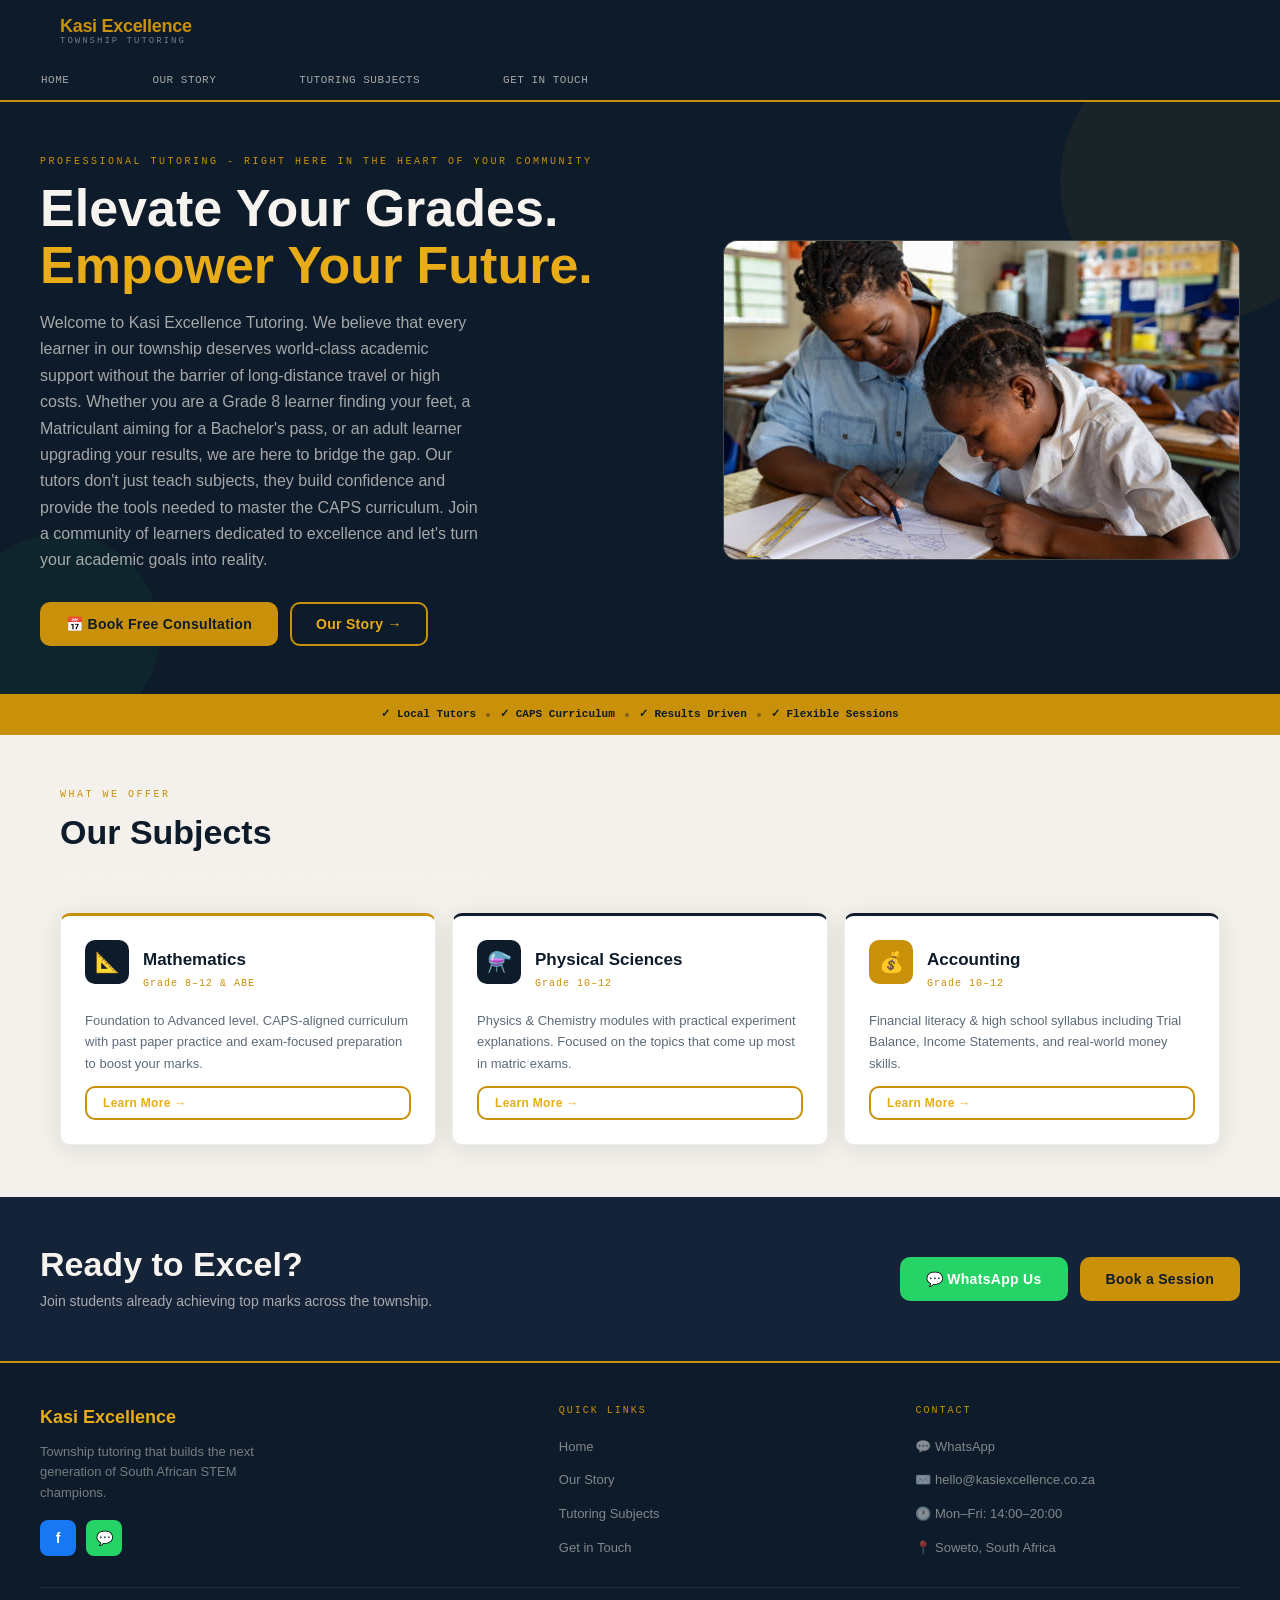
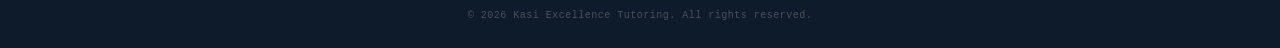
==== index.html @ 59af4055 "adding images" ====
<!DOCTYPE html>
<html lang="en">

<head>
    <meta charset="UTF-8">
    <meta name="viewport" content="width=device-width, initial-scale=1.0">
    <title>Kasi Excellence Tutoring</title>
    <!-- external styling link -->
    <link rel="stylesheet" href="css/styles.css">
    <!-- icons URL -->
    <link href="https://unpkg.com/boxicons@2.1.4/css/boxicons.min.css" rel="stylesheet">
    <!-- google fonts URL -->
    <link rel="preconnect" href="https://fonts.googleapis.com">
    <link rel="preconnect" href="https://fonts.gstatic.com" crossorigin>
    <link href="https://fonts.googleapis.com/css2?family=Roboto:wght@400;700&display=swap" rel="stylesheet">
</head>

<body>
    <header>
        <!-- navigation-->
        <input type="checkbox" id="menu-toggle">
        <nav class="site-nav">
            <div class="nav-inner">
                <div class="nav-logo">
                    <a href="/index.html">Kasi Excellence
                    </a>
                    <span>Township Tutoring</span>

                </div>
                <label class="hamburger" for="menu-toggle" aria-label="Toggle menu">
                    <span></span><span></span><span></span>
                </label>
            </div>
            <ul class="nav-links">
                <li class="nav-link"><a href="/index.html">Home</a></li>
                <li class="nav-link"><a href="/about.html">Our Story</a></li>
                <li class="nav-link"><a href="/services.html">Tutoring Subjects</a></li>
                <li class="nav-link"><a href="/contact.html">Get in Touch</a></li>
            </ul>
        </nav>
    </header>

    <main>
        <section id="page-home" class="page active">

            <!-- Hero -->
            <div class="hero">
                <div class="hero-inner">
                    <div>
                        <span class="eyebrow">Professional Tutoring - right here in the heart of your community</span>
                        <h1 class="hero-h1">Elevate Your Grades. <br> <em>Empower Your Future.</em></h1>
                        <p class="hero-sub">Welcome to Kasi Excellence Tutoring. We believe that every learner
                            in our township deserves world-class academic support without
                            the barrier of long-distance travel or high costs. Whether you are
                            a Grade 8 learner finding your feet, a Matriculant aiming for a Bachelor's
                            pass, or an adult learner upgrading your results, we are here to bridge the gap.
                            Our tutors don't just teach subjects, they build confidence and provide the tools
                            needed to master the CAPS curriculum. Join a community of learners dedicated to excellence
                            and let's turn your academic goals into reality.</p>
                        <div class="hero-btns">
                            <button class="btn btn-gold"><a href="/contact.html">📅 Book Free Consultation</a></button>
                            <button class="btn btn-outline"><a href="/about.html">Our Story →</a></button>
                        </div>
                    </div>
                    <div class="hero-image">
                        <div class="hero-image-cap"><img src="images/1-1.jpg" alt=""></div>
                    </div>
                </div>
            </div>

            <!-- Trust Bar -->
            <div class="trust-bar">
                <div class="trust-bar-inner">
                    <span>✓ Local Tutors</span>
                    <div class="trust-dot"></div>
                    <span>✓ CAPS Curriculum</span>
                    <div class="trust-dot"></div>
                    <span>✓ Results Driven</span>
                    <div class="trust-dot"></div>
                    <span>✓ Flexible Sessions</span>
                </div>
            </div>

            <!-- Subjects -->
            <div class="home-subjects">
                <div class="section">
                    <span class="eyebrow">What We Offer</span>
                    <h2 class="section-title">Our Subjects</h2>
                    <p class="section-sub">Tap any subject to learn more about our curriculum-aligned approach.</p>

                    <div class="grid-3">
                        <!-- Maths -->
                        <div class="subject-card featured">
                            <div class="subject-card-top">
                                <div class="card-icon">📐</div>
                                <div>
                                    <div class="subject-card-title">Mathematics</div>
                                    <div class="subject-card-grade">Grade 8–12 &amp; ABE</div>
                                </div>
                            </div>
                            <p class="subject-card-body">Foundation to Advanced level. CAPS-aligned curriculum with past
                                paper practice and exam-focused preparation to boost your marks.</p>
                            <button class="btn btn-outline btn-sm"><a href="/services.html#svc-maths">Learn More
                                    →</a></button>
                        </div>

                        <!-- Sciences -->
                        <div class="subject-card">
                            <div class="subject-card-top">
                                <div class="card-icon">⚗️</div>
                                <div>
                                    <div class="subject-card-title">Physical Sciences</div>
                                    <div class="subject-card-grade">Grade 10–12</div>
                                </div>
                            </div>
                            <p class="subject-card-body">Physics &amp; Chemistry modules with practical experiment
                                explanations. Focused on the topics that come up most in matric exams.</p>
                            <button class="btn btn-outline btn-sm"><a href="/services.html#svc-sciences">Learn More
                                    →</a></button>
                        </div>

                        <!-- Accounting -->
                        <div class="subject-card">
                            <div class="subject-card-top">
                                <div class="card-icon gold">💰</div>
                                <div>
                                    <div class="subject-card-title">Accounting</div>
                                    <div class="subject-card-grade">Grade 10–12</div>
                                </div>
                            </div>
                            <p class="subject-card-body">Financial literacy &amp; high school syllabus including Trial
                                Balance, Income Statements, and real-world money skills.</p>
                            <button class="btn btn-outline btn-sm"><a href="/services.html#svc-accounting">Learn More
                                    →</a></button>
                        </div>
                    </div>
                </div>
            </div>

            <!-- CTA Banner -->
            <div class="cta-banner">
                <div class="cta-banner-inner">
                    <div class="cta-banner-text">
                        <h2 class="section-title">Ready to Excel?</h2>
                        <p>Join students already achieving top marks across the township.</p>
                    </div>
                    <div class="cta-banner-btns">
                        <a class="btn btn-wa" href="https://wa.me/27000000000" target="_blank">💬 WhatsApp Us</a>
                        <button class="btn btn-gold"><a href="/contact.html">Book a Session</a></button>
                    </div>
                </div>
            </div>
        </section>
    </main>


    <!-- Footer -->
    <footer>
        <div class="footer-inner">
            <div class="footer-grid">
                <div>
                    <div class="footer-brand">Kasi Excellence</div>
                    <p class="footer-tagline">Township tutoring that builds the next generation of South African
                        STEM champions.</p>
                    <div class="footer-socials" style="margin-top:16px;">
                        <div class="social-icon social-fb">f</div>
                        <div class="social-icon social-wa">💬</div>
                    </div>
                </div>
                <div>
                    <div class="footer-heading">Quick Links</div>
                    <ul class="footer-links-list">
                        <li><a href="/index.html">Home</a></li>
                        <li><a href="/about.html">Our Story</a></li>
                        <li><a href="/services.html">Tutoring Subjects</a></li>
                        <li><a href="/contact.html">Get in Touch</a></li>
                    </ul>
                </div>
                <div>
                    <div class="footer-heading">Contact</div>
                    <ul class="footer-links-list">
                        <li><a href="https://wa.me/27000000000">💬 WhatsApp</a></li>
                        <li><a href="mailto:hello@kasiexcellence.co.za">✉️ hello@kasiexcellence.co.za</a></li>
                        <li><span>🕐 Mon–Fri: 14:00–20:00</span></li>
                        <li><span>📍 Soweto, South Africa</span></li>
                    </ul>
                </div>
            </div>
            <div class="footer-copy">© 2026 Kasi Excellence Tutoring. All rights reserved.</div>
        </div>
    </footer>
</body>

</html>
---- css/styles.css ----
/* ══════════════════════════════════════
   RESET & CSS VARIABLES
══════════════════════════════════════ */
*,
*::before,
*::after {
    box-sizing: border-box;
    margin: 0;
    padding: 0;
    text-decoration: none;
}

:root {
    --navy: #0D1B2A;
    --navy-mid: #152338;
    --navy-soft: #1E3352;
    --gold: #C9900A;
    --gold-lt: #E8AC18;
    --gold-pale: #F5D878;
    --cream: #F7F3EE;
    --cream-dim: rgba(247, 243, 238, 0.65);
    --green: #1B7A4A;
    --green-wa: #25D366;
    --ink: #0D1B2A;
    --muted: #5C6B7A;
    --border: rgba(201, 144, 10, 0.2);
    --card-bg: #ffffff;
    --page-bg: #F4F1EC;
    --radius: 10px;
    --shadow: 0 4px 24px rgba(13, 27, 42, 0.10);
    --shadow-lg: 0 12px 48px rgba(13, 27, 42, 0.18);
    --font-head: 'Syne', sans-serif;
    --font-body: 'Plus Jakarta Sans', sans-serif;
    --font-mono: 'Space Mono', monospace;
}

html {
    scroll-behavior: smooth;
}

body {
    font-family: var(--font-body);
    background: var(--page-bg);
    color: var(--ink);
    line-height: 1.6;
    overflow-x: hidden;
}

/* ══════════════════════════════════════
   PAGE ROUTING
══════════════════════════════════════ */
.page {
    display: none;
}

.page.active {
    display: block;
}

/* ══════════════════════════════════════
   NAVIGATION
══════════════════════════════════════ */
.site-nav {
    position: sticky;
    top: 0;
    z-index: 999;
    background: var(--navy);
    border-bottom: 2px solid var(--gold);
}

.nav-inner {
    max-width: 1200px;
    margin: 0 auto;
    padding: 0 20px;
    display: flex;
    align-items: center;
    justify-content: space-between;
    height: 64px;
}

.nav-logo {
    font-family: var(--font-head);
    font-weight: 800;
    font-size: 18px;
    color: var(--gold-lt);
    cursor: pointer;
    letter-spacing: -0.3px;
    line-height: 1.1;
    flex-shrink: 0;
}

.nav-logo img {
    object-fit: cover;
    width: 10%;
    height: auto;
}

.nav-logo a {
    color: var(--gold);
    cursor: pointer;
}

.nav-logo span {
    display: block;
    font-family: var(--font-mono);
    font-size: 9px;
    color: rgba(247, 243, 238, 0.45);
    letter-spacing: 2px;
    text-transform: uppercase;
    font-weight: 400;
}

/* CSS-only hamburger */
#menu-toggle {
    display: none;
}

.hamburger {
    display: flex;
    flex-direction: column;
    justify-content: space-between;
    width: 28px;
    height: 20px;
    cursor: pointer;
    padding: 2px 0;
    gap: 5px;
}

.hamburger span {
    display: block;
    height: 2px;
    background: var(--cream);
    border-radius: 2px;
    transition: all 0.3s ease;
    transform-origin: center;
}

#menu-toggle:checked~.nav-inner .hamburger span:nth-child(1) {
    transform: translateY(7px) rotate(45deg);
}

#menu-toggle:checked~.nav-inner .hamburger span:nth-child(2) {
    opacity: 0;
    transform: scaleX(0);
}

#menu-toggle:checked~.nav-inner .hamburger span:nth-child(3) {
    transform: translateY(-7px) rotate(-45deg);
}

.nav-links {
    display: none;
    flex-direction: column;
    background: var(--navy-mid);
    border-top: 1px solid rgba(255, 255, 255, 0.06);
    padding: 12px 0;
}

#menu-toggle:checked~.nav-links {
    display: flex;
}

.nav-link a {
    font-family: var(--font-mono);
    font-size: 11px;
    letter-spacing: 0.5px;
    color: rgba(247, 243, 238, 0.65);
    padding: 14px 24px;
    cursor: pointer;
    transition: color 0.2s, background 0.2s;
    border-left: 3px solid transparent;
    text-transform: uppercase;
}

.nav-link a:hover {
    color: var(--gold-lt);
    background: rgba(255, 255, 255, 0.03);
}

.nav-link a.active {
    color: var(--gold-lt);
    border-left-color: var(--gold);
}

/* Desktop nav */
@media (min-width: 768px) {
    .hamburger {
        display: none;
    }

    .nav-links {
        display: flex !important;
        flex-direction: row;
        background: transparent;
        border-top: none;
        padding: 0;
        gap: 4px;
    }

    .nav-link {
        border-left: none;
        border-bottom: 2px solid transparent;
        padding: 8px 14px;
        font-size: 10px;
    }

    .nav-link.active {
        border-bottom-color: var(--gold);
        background: transparent;
    }
}

/* ══════════════════════════════════════
   SHARED COMPONENTS
══════════════════════════════════════ */

/* Eyebrow label */
.eyebrow {
    font-family: var(--font-mono);
    font-size: 10px;
    letter-spacing: 2.5px;
    text-transform: uppercase;
    color: var(--gold);
    margin-bottom: 10px;
    display: block;
}

/* Section headings */
.section-title {
    font-family: var(--font-head);
    font-weight: 800;
    font-size: clamp(22px, 5vw, 34px);
    line-height: 1.15;
    color: var(--navy);
    margin-bottom: 10px;
}

.section-title.light {
    color: var(--cream);
}

.section-sub {
    font-size: 14px;
    color: var(--muted);
    margin-bottom: 28px;
    max-width: 540px;
}

/* Section wrapper */
.section {
    padding: 52px 20px;
    max-width: 1200px;
    margin: 0 auto;
}

/* Divider */
.divider {
    height: 1px;
    background: linear-gradient(90deg, transparent, var(--border), transparent);
    margin: 0;
}

/* Buttons */
.btn {
    display: inline-flex;
    align-items: center;
    gap: 8px;
    font-family: var(--font-head);
    font-weight: 700;
    font-size: 14px;
    padding: 13px 24px;
    border-radius: var(--radius);
    cursor: pointer;
    transition: all 0.22s ease;
    text-decoration: none;
    border: 2px solid transparent;
    letter-spacing: 0.3px;
    white-space: nowrap;
    line-height: 1;
}

.btn-wrap {
    margin-top: 32px;
    display: flex;
    flex-wrap: wrap;
    gap: 14px;
}

.btn-gold a {
    color: var(--navy);
}

.btn-gold {
    background: var(--gold);
    color: var(--navy);
    border-color: var(--gold);
}

.btn-gold:hover {
    background: var(--gold-lt);
    border-color: var(--gold-lt);
    transform: translateY(-1px);
    box-shadow: 0 6px 20px rgba(201, 144, 10, 0.35);
}

.btn-outline a {
    color: var(--gold-lt);
}

.btn-outline {
    background: transparent;
    color: var(--gold-lt);
    border-color: var(--gold);
}

.btn-outline:hover {
    background: rgba(201, 144, 10, 0.08);
    transform: translateY(-1px);
}

.btn-wa {
    background: var(--green-wa);
    color: #fff;
    border-color: var(--green-wa);
}

.btn-wa:hover {
    background: #20b95a;
    transform: translateY(-1px);
    box-shadow: 0 6px 20px rgba(37, 211, 102, 0.35);
}

.btn-dark a {
    color: var(--gold-lt);
}

.btn-dark {
    background: var(--navy);
    border-color: var(--navy);
}

.btn-dark:hover {
    background: var(--navy-mid);
    transform: translateY(-1px);
}

.btn-sm {
    font-size: 12px;
    padding: 9px 16px;
}

.btn-full a {
    color: var(--cream);
}

.btn-full {
    width: 100%;
    justify-content: center;
}

/* Card */
.card {
    background: var(--card-bg);
    border-radius: var(--radius);
    border: 1px solid rgba(13, 27, 42, 0.07);
    box-shadow: var(--shadow);
    padding: 24px;
    transition: transform 0.22s, box-shadow 0.22s;
}

.card:hover {
    transform: translateY(-3px);
    box-shadow: var(--shadow-lg);
}

.card-icon {
    width: 44px;
    height: 44px;
    background: var(--navy);
    border-radius: 10px;
    display: flex;
    align-items: center;
    justify-content: center;
    font-size: 20px;
    margin-bottom: 14px;
    flex-shrink: 0;
}

.card-icon.gold {
    background: var(--gold);
}

.card-icon.green {
    background: var(--green);
}

.card-title {
    font-family: var(--font-head);
    font-weight: 700;
    font-size: 16px;
    color: var(--navy);
    margin-bottom: 8px;
}

.card-body {
    font-size: 13px;
    color: var(--muted);
    line-height: 1.65;
}

/* Trust bar */
.trust-bar {
    background: var(--gold);
    padding: 12px 20px;
}

.trust-bar-inner {
    max-width: 1200px;
    margin: 0 auto;
    display: flex;
    align-items: center;
    justify-content: center;
    gap: 10px;
    flex-wrap: wrap;
}

.trust-bar-inner span {
    font-family: var(--font-mono);
    font-size: 11px;
    color: var(--navy);
    font-weight: 700;
}

.trust-dot {
    width: 4px;
    height: 4px;
    background: var(--navy);
    border-radius: 50%;
    opacity: 0.4;
}

/* Footer */
footer {
    background: var(--navy);
    padding: 40px 20px 24px;
    border-top: 2px solid var(--gold);
}

.footer-inner {
    max-width: 1200px;
    margin: 0 auto;
}

.footer-grid {
    display: grid;
    grid-template-columns: 1fr;
    gap: 32px;
    padding-bottom: 28px;
    border-bottom: 1px solid rgba(255, 255, 255, 0.07);
    margin-bottom: 20px;
}

@media (min-width: 768px) {
    .footer-grid {
        grid-template-columns: 1.5fr 1fr 1fr;
    }
}

.footer-brand {
    font-family: var(--font-head);
    font-weight: 800;
    font-size: 18px;
    color: var(--gold-lt);
    margin-bottom: 10px;
}

.footer-tagline {
    font-size: 13px;
    color: rgba(247, 243, 238, 0.45);
    line-height: 1.6;
    max-width: 260px;
}

.footer-heading {
    font-family: var(--font-mono);
    font-size: 10px;
    letter-spacing: 2px;
    text-transform: uppercase;
    color: var(--gold);
    margin-bottom: 14px;
}

.footer-links-list {
    list-style: none;
    display: flex;
    flex-direction: column;
    gap: 8px;
}

.footer-links-list li a,
.footer-links-list li span {
    font-size: 13px;
    color: rgba(247, 243, 238, 0.5);
    text-decoration: none;
    cursor: pointer;
    transition: color 0.2s;
}

.footer-links-list li a:hover,
.footer-links-list li span:hover {
    color: var(--gold-lt);
}

.footer-socials {
    display: flex;
    gap: 10px;
    margin-top: 4px;
}

.footer-socials {
    margin-top: 16px;
}

.social-icon {
    width: 36px;
    height: 36px;
    border-radius: 8px;
    display: flex;
    align-items: center;
    justify-content: center;
    font-size: 14px;
    font-weight: 700;
    color: #fff;
    cursor: pointer;
    transition: transform 0.2s;
}

.social-icon:hover {
    transform: translateY(-2px);
}

.social-fb {
    background: #1877F2;
}

.social-wa {
    background: var(--green-wa);
}

.footer-copy {
    font-family: var(--font-mono);
    font-size: 10px;
    color: rgba(247, 243, 238, 0.25);
    letter-spacing: 0.5px;
    display: flex;
    align-items: center;
    justify-content: center;
}

/* Grid helpers */
.grid-2 {
    display: grid;
    grid-template-columns: 1fr;
    gap: 16px;
}

@media (min-width: 640px) {
    .grid-2 {
        grid-template-columns: 1fr 1fr;
    }
}

.grid-3 {
    display: grid;
    grid-template-columns: 1fr;
    gap: 16px;
}

@media (min-width: 640px) {
    .grid-3 {
        grid-template-columns: 1fr 1fr;
    }
}

@media (min-width: 1024px) {
    .grid-3 {
        grid-template-columns: 1fr 1fr 1fr;
    }
}

/* ══════════════════════════════════════
   PAGE 1: HOME
══════════════════════════════════════ */

/* Hero */
.hero {
    background: var(--navy);
    padding: 52px 20px 48px;
    position: relative;
    overflow: hidden;
}

.hero::before {
    content: '';
    position: absolute;
    top: -60px;
    right: -60px;
    width: 280px;
    height: 280px;
    background: rgba(201, 144, 10, 0.07);
    border-radius: 50%;
}

.hero::after {
    content: '';
    position: absolute;
    bottom: -40px;
    left: -40px;
    width: 200px;
    height: 200px;
    background: rgba(37, 211, 102, 0.05);
    border-radius: 50%;
}

.hero-inner {
    max-width: 1200px;
    margin: 0 auto;
    position: relative;
    z-index: 1;
    display: grid;
    grid-template-columns: 1fr;
    gap: 36px;
    align-items: center;
}

@media (min-width: 768px) {
    .hero-inner {
        grid-template-columns: 1.1fr 0.9fr;
        gap: 52px;
    }
}

.hero-h1 {
    font-family: var(--font-head);
    font-weight: 800;
    font-size: clamp(28px, 8vw, 52px);
    line-height: 1.1;
    color: var(--cream);
    margin-bottom: 16px;
}

.hero-h1 em {
    font-style: normal;
    color: var(--gold-lt);
}

.hero-sub {
    font-size: clamp(14px, 3vw, 16px);
    color: var(--cream-dim);
    line-height: 1.65;
    margin-bottom: 28px;
    max-width: 440px;
}

.hero-btns {
    display: flex;
    flex-wrap: wrap;
    gap: 12px;
}

.hero-image {
    background: var(--navy-soft);
    border-radius: 14px;
    height: 220px;
    display: flex;
    flex-direction: column;
    align-items: center;
    justify-content: center;
    gap: 10px;
    border: 1px solid rgba(201, 144, 10, 0.2);
    position: relative;
    overflow: hidden;
}

.hero-image::before {
    content: '';
    position: absolute;
    width: 150%;
    height: 1px;
    background: rgba(201, 144, 10, 0.15);
    transform: rotate(20deg);
}

.hero-image::after {
    content: '';
    position: absolute;
    width: 150%;
    height: 1px;
    background: rgba(201, 144, 10, 0.15);
    transform: rotate(-20deg);
}

.hero-image-cap {
    color: rgba(247, 243, 238, 0.3);
    position: relative;
    z-index: 1;
}


@media (min-width: 768px) {
    .hero-image {
        height: 320px;
    }
}

/* Subject cards on home */
.home-subjects {
    background: var(--page-bg);
}

.subject-card {
    background: var(--card-bg);
    border-radius: var(--radius);
    border: 1px solid rgba(13, 27, 42, 0.07);
    box-shadow: var(--shadow);
    padding: 24px;
    display: flex;
    flex-direction: column;
    gap: 12px;
    transition: transform 0.22s, box-shadow 0.22s;
    border-top: 3px solid var(--navy);
}

.subject-card:hover {
    transform: translateY(-4px);
    box-shadow: var(--shadow-lg);
}

.subject-card.featured {
    border-top-color: var(--gold);
}

.subject-card-top {
    display: flex;
    align-items: center;
    gap: 14px;
}

.subject-card-title {
    font-family: var(--font-head);
    font-weight: 700;
    font-size: 17px;
    color: var(--navy);
}

.subject-card-grade {
    font-family: var(--font-mono);
    font-size: 10px;
    color: var(--gold);
    letter-spacing: 1px;
    margin-top: 2px;
}

.subject-card-body {
    font-size: 13px;
    color: var(--muted);
    line-height: 1.65;
    flex: 1;
}

/* Home CTA banner */
.cta-banner {
    background: var(--navy-mid);
    padding: 48px 20px;
}

.cta-banner-inner {
    max-width: 1200px;
    margin: 0 auto;
    display: flex;
    flex-direction: column;
    align-items: flex-start;
    gap: 20px;
}

@media (min-width: 768px) {
    .cta-banner-inner {
        flex-direction: row;
        align-items: center;
        justify-content: space-between;
    }
}

.cta-banner-text .section-title {
    color: var(--cream);
    margin-bottom: 6px;
}

.cta-banner-text p {
    font-size: 14px;
    color: var(--cream-dim);
}

.cta-banner-btns {
    display: flex;
    flex-wrap: wrap;
    gap: 12px;
    flex-shrink: 0;
}

/* ══════════════════════════════════════
   PAGE 2: ABOUT
══════════════════════════════════════ */
.page-banner {
    background: var(--navy);
    padding: 40px 20px;
}

.page-banner-inner {
    max-width: 1200px;
    margin: 0 auto;
}

.page-banner h1 {
    font-family: var(--font-head);
    font-weight: 800;
    font-size: clamp(26px, 6vw, 44px);
    color: var(--cream);
    line-height: 1.15;
}

.about-intro {
    background: var(--page-bg);
}

.about-intro-inner {
    max-width: 1200px;
    margin: 0 auto;
    padding: 52px 20px;
    display: grid;
    grid-template-columns: 1fr;
    gap: 36px;
    align-items: start;
}

@media (min-width: 768px) {
    .about-intro-inner {
        grid-template-columns: 1fr 1.2fr;
        gap: 52px;
    }
}

.about-image {
    background: var(--navy-soft);
    border-radius: 14px;
    height: 240px;
    display: flex;
    flex-direction: column;
    align-items: center;
    justify-content: center;
    gap: 10px;
    position: relative;
    overflow: hidden;
    border: 1px solid rgba(201, 144, 10, 0.2);
}

.about-image::before {
    content: '';
    position: absolute;
    width: 150%;
    height: 1px;
    background: rgba(201, 144, 10, 0.12);
    transform: rotate(18deg);
}

.about-image::after {
    content: '';
    position: absolute;
    width: 150%;
    height: 1px;
    background: rgba(201, 144, 10, 0.12);
    transform: rotate(-18deg);
}

.about-image-cap {
    color: rgba(247, 243, 238, 0.3);
    position: relative;
    z-index: 1;
    padding: 0 16px;
}

.about-img-cap img,
.hero-img-cap img {
    max-width: 100%;
    height: auto;
    display: block;
    object-fit: contain;

}

@media (min-width: 768px) {
    .about-image {
        height: 320px;
    }
}

.about-mission-title {
    font-family: var(--font-head);
    font-weight: 700;
    font-size: 22px;
    color: var(--navy);
    margin-bottom: 14px;
}

.about-mission-text {
    font-size: 15px;
    color: #3D4E5C;
    line-height: 1.8;
    margin-bottom: 16px;
}

/* Story section */
.story-section {
    background: #fff;
    padding: 52px 20px;
}

.story-inner {
    max-width: 1200px;
    margin: 0 auto;
}

.story-grid {
    display: grid;
    grid-template-columns: 1fr;
    gap: 28px;
    margin-top: 24px;
}

@media (min-width: 768px) {
    .story-grid {
        grid-template-columns: 1fr 1fr;
        gap: 40px;
    }
}

.story-text {
    font-size: 14px;
    color: #3D4E5C;
    line-height: 1.85;
    margin: 0;
}

.story-text~div {
    background: rgba(201, 144, 10, 0.08);
    border-left: 3px solid var(--gold);
    padding: 16px 18px;
    border-radius: 0 8px 8px 0;
    margin-top: 4px;
}

.story-text strong {
    color: var(--navy);
}

/* Values */
.values-section {
    background: var(--navy);
    padding: 52px 20px;
}

.values-inner {
    max-width: 1200px;
    margin: 0 auto;
}

.section-sub {
    color: var(--cream-dim);
}

.grid-3 {
    margin-top: 8px;
}

.value-card {
    background: rgba(255, 255, 255, 0.05);
    border: 1px solid rgba(201, 144, 10, 0.2);
    border-radius: var(--radius);
    padding: 28px 24px;
    position: relative;
}

.value-number {
    font-family: var(--font-head);
    font-weight: 800;
    font-size: 48px;
    color: rgba(201, 144, 10, 0.15);
    line-height: 1;
    position: absolute;
    top: 16px;
    right: 20px;
}

.value-title {
    font-family: var(--font-head);
    font-weight: 700;
    font-size: 16px;
    color: var(--gold-lt);
    margin-bottom: 10px;
}

.value-body {
    font-size: 13px;
    color: rgba(247, 243, 238, 0.6);
    line-height: 1.7;
}


/* About CTA */
.about-cta {
    background: var(--gold);
    padding: 44px 20px;
}

.about-cta-inner {
    max-width: 1200px;
    margin: 0 auto;
    display: flex;
    flex-direction: column;
    gap: 20px;
    align-items: flex-start;
}

@media (min-width: 768px) {
    .about-cta-inner {
        flex-direction: row;
        align-items: center;
        justify-content: space-between;
    }
}

.about-cta-title {
    font-family: var(--font-head);
    font-weight: 800;
    font-size: clamp(20px, 4vw, 28px);
    color: var(--navy);
    margin-bottom: 6px;
}

.about-cta-sub {
    font-size: 14px;
    color: rgba(13, 27, 42, 0.65);
}

/* ══════════════════════════════════════
   PAGE 3: SERVICES
══════════════════════════════════════ */

/* Anchor chips */
.anchor-chips {
    background: var(--navy-mid);
    padding: 10px 20px;
    display: flex;
    gap: 8px;
    overflow-x: auto;
    scrollbar-width: none;
    border-bottom: 1px solid rgba(255, 255, 255, 0.05);
}

.anchor-chips::-webkit-scrollbar {
    display: none;
}

.chip {
    font-family: var(--font-mono);
    font-size: 10px;
    padding: 6px 14px;
    border-radius: 20px;
    white-space: nowrap;
    cursor: pointer;
    transition: all 0.2s;
    letter-spacing: 0.5px;
    text-decoration: none;
    display: inline-block;
}

.chip-active {
    background: var(--gold);
    color: var(--navy);
    font-weight: 700;
}

.chip-inactive {
    background: transparent;
    color: rgba(247, 243, 238, 0.55);
    border: 1px solid rgba(255, 255, 255, 0.12);
}

.chip-inactive:hover {
    border-color: var(--gold);
    color: var(--gold-lt);
}

/* Service detail card */
.service-section {
    padding: 40px 20px;
}

.service-section-inner {
    max-width: 1200px;
    margin: 0 auto;
}

.service-subject-label {
    font-family: var(--font-mono);
    font-size: 10px;
    letter-spacing: 3px;
    text-transform: uppercase;
    color: var(--gold);
    margin-bottom: 6px;
}

.service-card {
    background: var(--card-bg);
    border-radius: 14px;
    border: 1px solid rgba(13, 27, 42, 0.07);
    box-shadow: var(--shadow);
    overflow: hidden;
}

.service-card-head {
    background: var(--navy);
    padding: 24px;
    display: flex;
    align-items: center;
    gap: 16px;
}

.service-card-head .icon {
    width: 52px;
    height: 52px;
    background: rgba(201, 144, 10, 0.15);
    border-radius: 12px;
    display: flex;
    align-items: center;
    justify-content: center;
    font-size: 24px;
    flex-shrink: 0;
}

.service-card-head-title {
    font-family: var(--font-head);
    font-weight: 800;
    font-size: 22px;
    color: var(--cream);
}

.service-card-head-sub {
    font-family: var(--font-mono);
    font-size: 10px;
    color: var(--gold);
    letter-spacing: 1px;
    margin-top: 4px;
}

.service-card-body {
    padding: 24px;
    display: grid;
    grid-template-columns: 1fr;
    gap: 24px;
}

.service-card-body p {
    font-size: 14px;
    color: var(--muted);
    margin-bottom: 16px;
    line-height: 1.7;
}

@media (min-width: 640px) {
    .service-card-body {
        grid-template-columns: 1.2fr 1fr;
    }
}

.service-bullets {
    list-style: none;
    display: flex;
    flex-direction: column;
    gap: 10px;
}

.service-bullets li {
    display: flex;
    align-items: flex-start;
    gap: 10px;
    font-size: 14px;
    color: #3D4E5C;
    line-height: 1.5;
}

.service-bullets li::before {
    content: '✓';
    color: var(--green);
    font-weight: 700;
    font-size: 13px;
    flex-shrink: 0;
    margin-top: 1px;
    width: 18px;
    height: 18px;
    background: rgba(27, 122, 74, 0.1);
    border-radius: 50%;
    display: flex;
    align-items: center;
    justify-content: center;
    font-size: 10px;
}

.service-note {
    background: rgba(201, 144, 10, 0.07);
    border: 1px dashed rgba(201, 144, 10, 0.3);
    border-radius: 8px;
    padding: 14px 16px;
    font-family: var(--font-mono);
    font-size: 11px;
    color: var(--muted);
    line-height: 1.6;
    margin-top: 4px;
}

.service-note~div {
    margin-top: 20px;
}

/* Pricing */
.pricing-section {
    background: var(--navy-mid);
    padding: 52px 20px;
}

.pricing-inner {
    max-width: 1200px;
    margin: 0 auto;
}

.pricing-table {
    width: 100%;
    border-collapse: collapse;
    border-radius: var(--radius);
    overflow: hidden;
    box-shadow: var(--shadow-lg);
    margin-top: 24px;
}

.pricing-table thead {
    background: var(--gold);
}

.pricing-table thead th {
    font-family: var(--font-head);
    font-weight: 700;
    font-size: 13px;
    color: var(--navy);
    padding: 14px 20px;
    text-align: left;
    letter-spacing: 0.3px;
}

.pricing-table tbody tr {
    background: rgba(255, 255, 255, 0.04);
    border-bottom: 1px solid rgba(255, 255, 255, 0.06);
    transition: background 0.2s;
}

.pricing-table tbody tr:last-child {
    border-bottom: none;
}

.pricing-table tbody tr:hover {
    background: rgba(255, 255, 255, 0.07);
}

.pricing-table tbody td {
    font-size: 14px;
    color: rgba(247, 243, 238, 0.75);
    padding: 14px 20px;
    line-height: 1.4;
}

.pricing-table tbody td:first-child {
    font-family: var(--font-head);
    font-weight: 600;
    color: var(--cream);
}

.pricing-table tbody td.rate {
    color: var(--gold-lt);
    font-weight: 600;
}

.pricing-note {
    font-family: var(--font-mono);
    font-size: 11px;
    color: rgba(247, 243, 238, 0.35);
    margin-top: 14px;
    line-height: 1.6;
}

/* ══════════════════════════════════════
   PAGE 4: CONTACT
══════════════════════════════════════ */

/* WhatsApp priority strip */
.wa-strip {
    background: var(--green-wa);
    padding: 16px 20px;
}

.wa-strip-inner {
    max-width: 1200px;
    margin: 0 auto;
    display: flex;
    align-items: center;
    justify-content: space-between;
    gap: 16px;
    flex-wrap: wrap;
}

.wa-strip-inner a {
    background: #fff;
    color: var(--green-wa);
    border-color: #fff;
    font-size: 13px;

}

.wa-strip-title {
    font-family: var(--font-head);
    font-weight: 700;
    font-size: 16px;
    color: #fff;
}

.wa-strip-sub {
    font-size: 12px;
    color: rgba(255, 255, 255, 0.8);
    margin-top: 2px;
}

/* Contact layout */
.contact-section {
    background: var(--page-bg);
    padding: 52px 20px;
}

.contact-inner {
    max-width: 1200px;
    margin: 0 auto;
    display: grid;
    grid-template-columns: 1fr;
    gap: 40px;
}

.contact-inner h2 {
    margin-bottom: 4px;
}

.contact-inner p {
    margin-bottom: 20px;
}

@media (min-width: 768px) {
    .contact-inner {
        grid-template-columns: 1fr 1.2fr;
        gap: 56px;
    }
}

/* Contact info items */
.contact-item {
    display: flex;
    align-items: flex-start;
    gap: 14px;
    padding: 16px 0;
    border-bottom: 1px solid rgba(13, 27, 42, 0.08);
}

.contact-item:last-child {
    border-bottom: none;
}

.contact-item-icon {
    width: 44px;
    height: 44px;
    border-radius: 10px;
    background: var(--navy);
    display: flex;
    align-items: center;
    justify-content: center;
    font-size: 18px;
    flex-shrink: 0;
}

.contact-item-icon.wa {
    background: var(--green-wa);
}

.contact-item-title {
    font-family: var(--font-head);
    font-weight: 700;
    font-size: 14px;
    color: var(--navy);
    margin-bottom: 3px;
}

.contact-item-value {
    font-size: 13px;
    color: var(--muted);
    line-height: 1.55;
}

.contact-item-badge {
    display: inline-block;
    background: rgba(27, 122, 74, 0.12);
    color: var(--green);
    font-family: var(--font-mono);
    font-size: 9px;
    letter-spacing: 1px;
    padding: 2px 8px;
    border-radius: 20px;
    margin-top: 4px;
    font-weight: 700;
}

/* Map placeholder */
.map-placeholder {
    background: rgba(13, 27, 42, 0.06);
    border: 1.5px dashed rgba(13, 27, 42, 0.15);
    border-radius: 12px;
    height: 160px;
    display: flex;
    flex-direction: column;
    align-items: center;
    justify-content: center;
    gap: 8px;
    margin-top: 20px;
    position: relative;
    overflow: hidden;
    background-image:
        linear-gradient(45deg, transparent 49%, rgba(13, 27, 42, 0.04) 49%, rgba(13, 27, 42, 0.04) 51%, transparent 51%),
        linear-gradient(-45deg, transparent 49%, rgba(13, 27, 42, 0.04) 49%, rgba(13, 27, 42, 0.04) 51%, transparent 51%);
    background-size: 24px 24px;
}

.map-placeholder-pin {
    font-size: 32px;
    position: relative;
    z-index: 1;
}

.map-placeholder-label {
    font-family: var(--font-mono);
    font-size: 10px;
    color: var(--muted);
    position: relative;
    z-index: 1;
    text-align: center;
}

/* Inquiry form */
.form-card {
    background: var(--card-bg);
    border-radius: 14px;
    padding: 28px;
    box-shadow: var(--shadow-lg);
    border: 1px solid rgba(13, 27, 42, 0.07);
}

.form-title {
    font-family: var(--font-head);
    font-weight: 700;
    font-size: 20px;
    color: var(--navy);
    margin-bottom: 4px;
}

.form-sub {
    font-family: var(--font-mono);
    font-size: 11px;
    color: var(--muted);
    margin-bottom: 24px;
}

.form-row {
    display: grid;
    grid-template-columns: 1fr;
    gap: 14px;
    margin-bottom: 14px;
}

@media (min-width: 480px) {
    .form-row.two-col {
        grid-template-columns: 1fr 1fr;
    }
}

.form-group {
    display: flex;
    flex-direction: column;
    gap: 6px;
    margin-bottom: 20px;
}

.form-label {
    font-family: var(--font-mono);
    font-size: 10px;
    letter-spacing: 1px;
    text-transform: uppercase;
    color: var(--muted);
    font-weight: 700;
}

.form-control {
    width: 100%;
    padding: 13px 14px;
    border: 1.5px solid rgba(13, 27, 42, 0.12);
    border-radius: 8px;
    font-family: var(--font-body);
    font-size: 14px;
    color: var(--ink);
    background: var(--page-bg);
    transition: border-color 0.2s, box-shadow 0.2s;
    outline: none;
    appearance: none;
    -webkit-appearance: none;
}

.form-control:focus {
    border-color: var(--gold);
    box-shadow: 0 0 0 3px rgba(201, 144, 10, 0.12);
}

.form-control::placeholder {
    color: #B0BAC4;
}

select.form-control {
    background-image: url("data:image/svg+xml,%3Csvg xmlns='http://www.w3.org/2000/svg' width='12' height='8' viewBox='0 0 12 8'%3E%3Cpath d='M1 1l5 5 5-5' stroke='%235C6B7A' stroke-width='1.5' fill='none' stroke-linecap='round'/%3E%3C/svg%3E");
    background-repeat: no-repeat;
    background-position: right 14px center;
    padding-right: 38px;
}

textarea.form-control {
    resize: vertical;
    min-height: 100px;
}

.form-response-note {
    background: rgba(37, 211, 102, 0.08);
    border: 1px solid rgba(37, 211, 102, 0.2);
    border-radius: 8px;
    padding: 12px 14px;
    display: flex;
    align-items: center;
    gap: 10px;
    margin-top: 14px;
    font-family: var(--font-mono);
    font-size: 11px;
    color: var(--green);
    line-height: 1.5;
}

/* ══════════════════════════════════════
   ANIMATIONS
══════════════════════════════════════ */
@keyframes fadeUp {
    from {
        opacity: 0;
        transform: translateY(20px);
    }

    to {
        opacity: 1;
        transform: translateY(0);
    }
}

.page.active .hero-inner,
.page.active .section {
    animation: fadeUp 0.45s ease both;
}

/* ══════════════════════════════════════
   UTILITY
══════════════════════════════════════ */
.text-center {
    text-align: center;
}

.mb-0 {
    margin-bottom: 0;
}

.mt-24 {
    margin-top: 24px;
}

.gap-16 {
    gap: 16px;
}
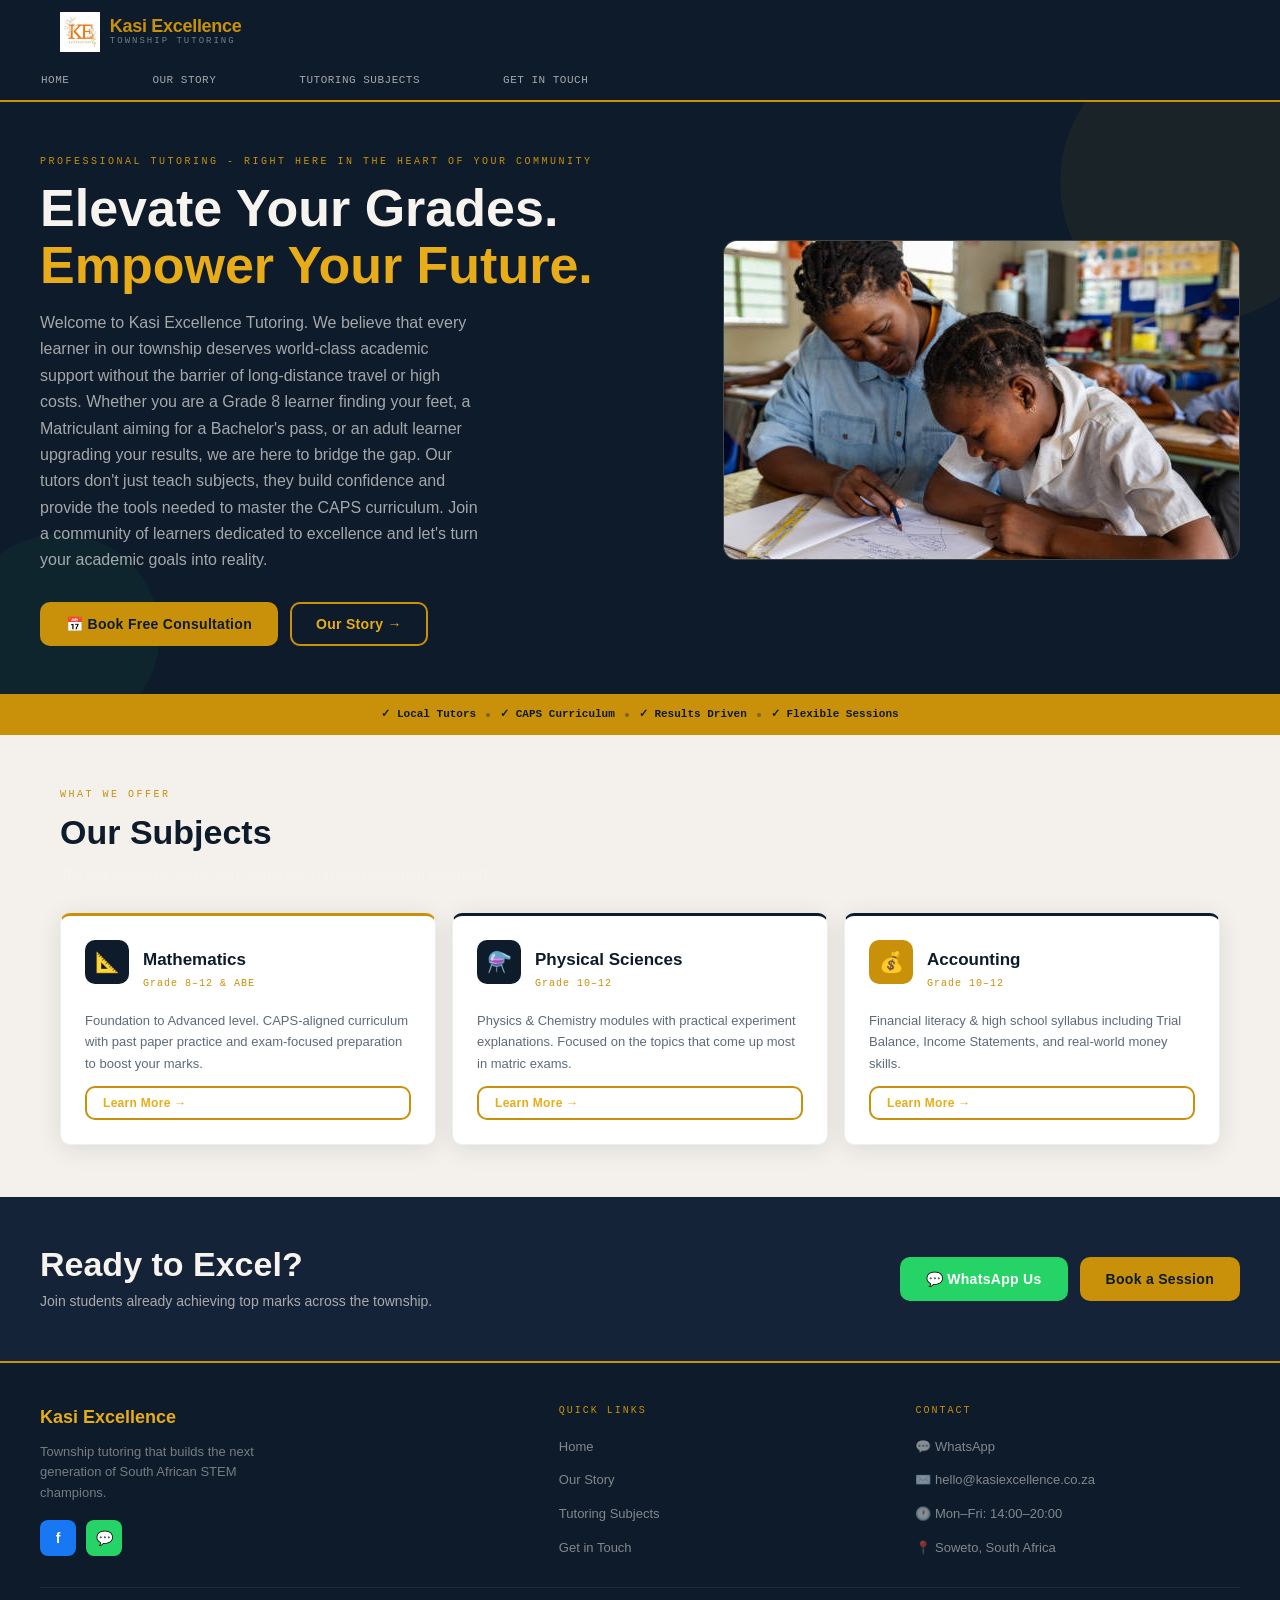
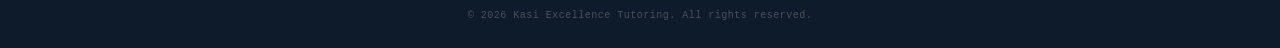
==== commit 9351cc17: "added a logo to the website" ====
--- a/index.html
+++ b/index.html
@@ -5,6 +5,7 @@
     <meta charset="UTF-8">
     <meta name="viewport" content="width=device-width, initial-scale=1.0">
     <title>Kasi Excellence Tutoring</title>
+    <link rel="icon" href="images/ke-logo.jpg" type="image/jpeg">
     <!-- external styling link -->
     <link rel="stylesheet" href="css/styles.css">
     <!-- icons URL -->
@@ -22,12 +23,15 @@
         <nav class="site-nav">
             <div class="nav-inner">
                 <div class="nav-logo">
-                    <a href="/index.html">Kasi Excellence
+                    <a href="/index.html" class="nav-logo-link">
+                        <img src="images/ke-logo.jpg" alt="" class="nav-logo-img">
+                        <span class="nav-logo-text">
+                            <span class="nav-logo-name">Kasi Excellence</span>
+                            <span>Township Tutoring</span>
+                        </span>
                     </a>
-                    <span>Township Tutoring</span>
-
                 </div>
-                <label class="hamburger" for="menu-toggle" aria-label="Toggle menu">
+                <label class="hamburger" for="menu-toggle">
                     <span></span><span></span><span></span>
                 </label>
             </div>
--- a/css/styles.css
+++ b/css/styles.css
@@ -79,28 +79,39 @@
 }
 
 .nav-logo {
+    flex-shrink: 0;
+}
+
+.nav-logo-link {
+    display: flex;
+    align-items: center;
+    gap: 10px;
+    cursor: pointer;
+}
+
+.nav-logo-img {
+    height: 40px;
+    width: auto;
+    object-fit: contain;
+    flex-shrink: 0;
+    display: block;
+}
+
+.nav-logo-text {
+    display: flex;
+    flex-direction: column;
+    line-height: 1.1;
+    letter-spacing: -0.3px;
+}
+
+.nav-logo-name {
     font-family: var(--font-head);
     font-weight: 800;
     font-size: 18px;
-    color: var(--gold-lt);
-    cursor: pointer;
-    letter-spacing: -0.3px;
-    line-height: 1.1;
-    flex-shrink: 0;
-}
-
-.nav-logo img {
-    object-fit: cover;
-    width: 10%;
-    height: auto;
-}
-
-.nav-logo a {
     color: var(--gold);
-    cursor: pointer;
-}
-
-.nav-logo span {
+}
+
+.nav-logo-text > span:last-child {
     display: block;
     font-family: var(--font-mono);
     font-size: 9px;
@@ -135,16 +146,16 @@
     transform-origin: center;
 }
 
-#menu-toggle:checked~.nav-inner .hamburger span:nth-child(1) {
+#menu-toggle:checked~.site-nav .hamburger span:nth-child(1) {
     transform: translateY(7px) rotate(45deg);
 }
 
-#menu-toggle:checked~.nav-inner .hamburger span:nth-child(2) {
+#menu-toggle:checked~.site-nav .hamburger span:nth-child(2) {
     opacity: 0;
     transform: scaleX(0);
 }
 
-#menu-toggle:checked~.nav-inner .hamburger span:nth-child(3) {
+#menu-toggle:checked~.site-nav .hamburger span:nth-child(3) {
     transform: translateY(-7px) rotate(-45deg);
 }
 
@@ -156,7 +167,7 @@
     padding: 12px 0;
 }
 
-#menu-toggle:checked~.nav-links {
+#menu-toggle:checked~.site-nav .nav-links {
     display: flex;
 }
 
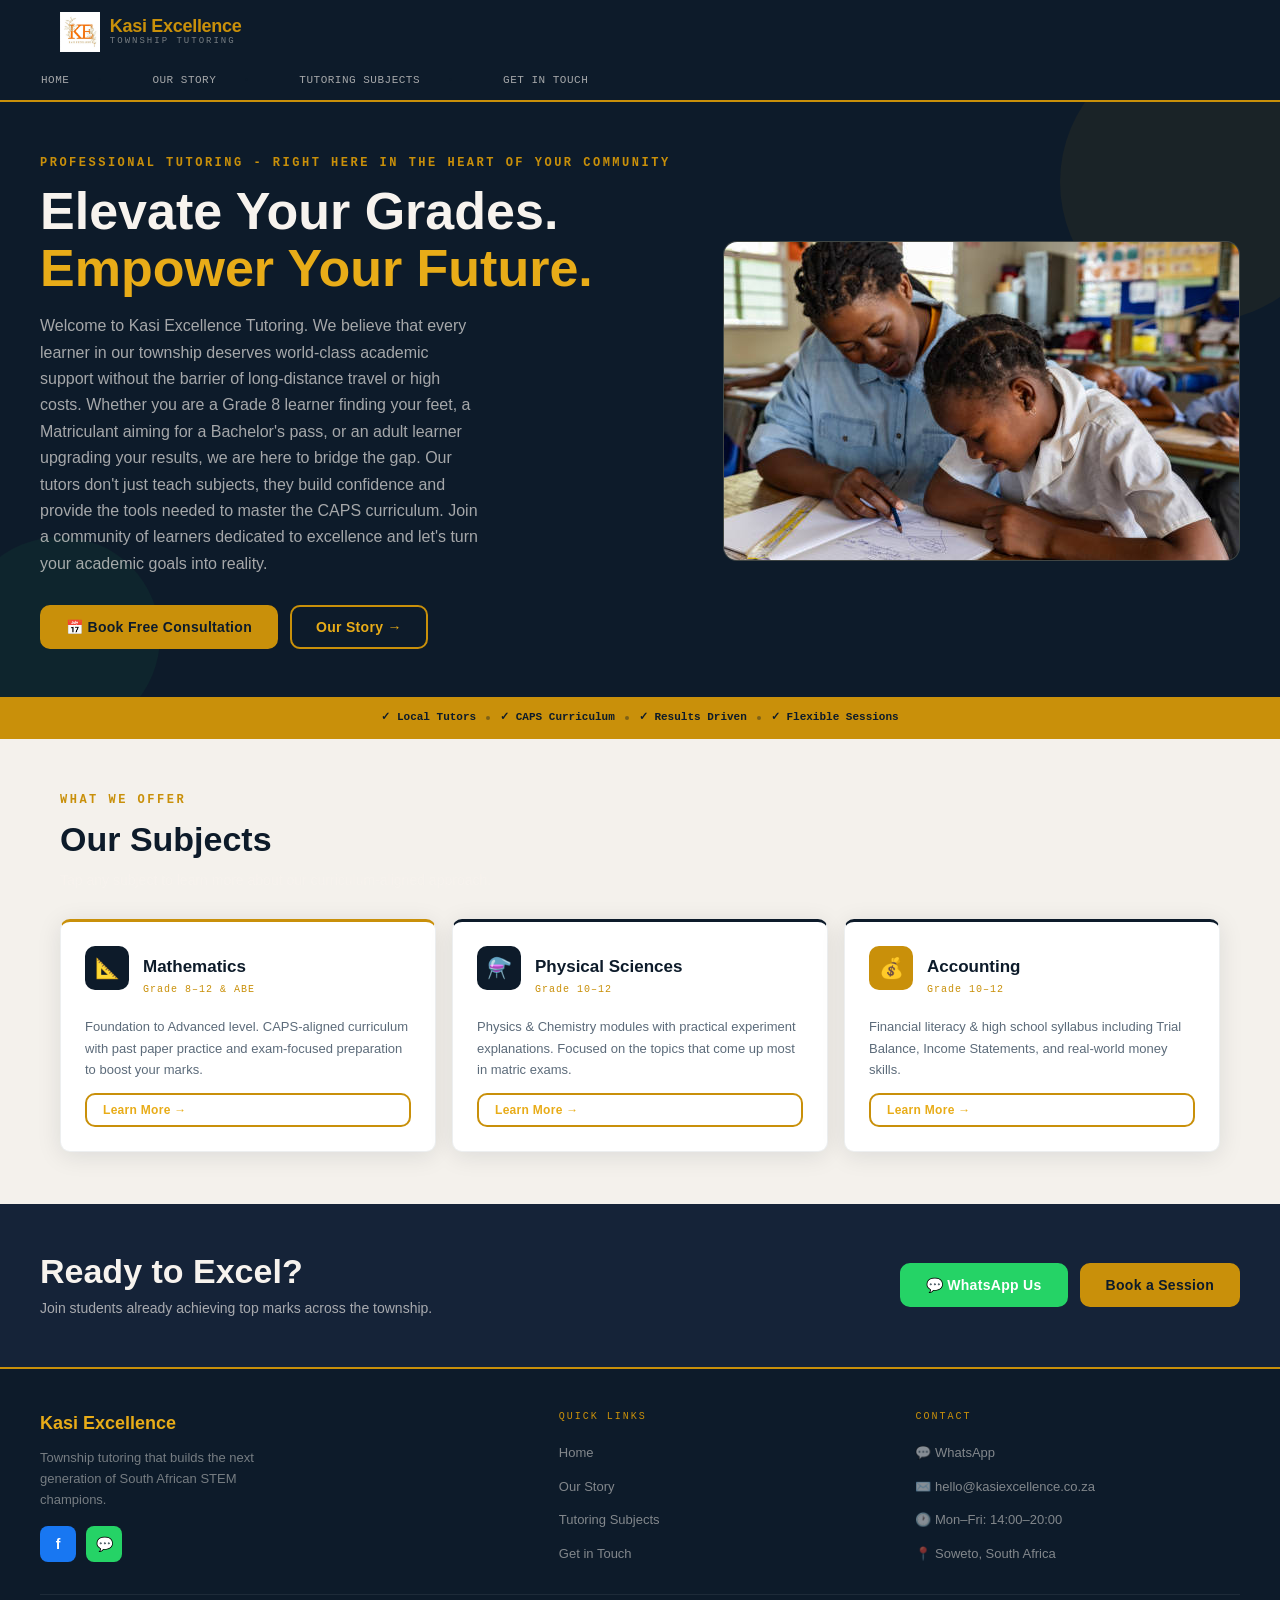
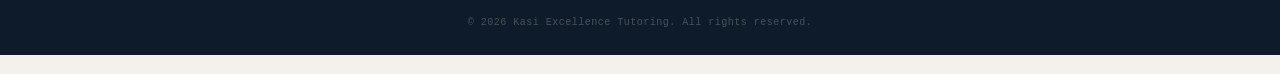
==== commit 636d9bea: "changed the footer home quick link" ====
--- a/index.html
+++ b/index.html
@@ -20,21 +20,23 @@
     <header>
         <!-- navigation-->
         <input type="checkbox" id="menu-toggle">
-        <nav class="site-nav">
+        <nav class="site-nav" id="home-site-nav">
             <div class="nav-inner">
                 <div class="nav-logo">
                     <a href="/index.html" class="nav-logo-link">
-                        <img src="images/ke-logo.jpg" alt="" class="nav-logo-img">
+                        <img src="images/ke-logo.jpg" alt="Kasi Excellence logo" class="nav-logo-img">
                         <span class="nav-logo-text">
                             <span class="nav-logo-name">Kasi Excellence</span>
                             <span>Township Tutoring</span>
                         </span>
                     </a>
                 </div>
+                <!-- hamburger menu toggle -->
                 <label class="hamburger" for="menu-toggle">
                     <span></span><span></span><span></span>
                 </label>
             </div>
+            <!-- ordered list for nav links -->
             <ul class="nav-links">
                 <li class="nav-link"><a href="/index.html">Home</a></li>
                 <li class="nav-link"><a href="/about.html">Our Story</a></li>
@@ -45,117 +47,119 @@
     </header>
 
     <main>
-        <section id="page-home" class="page active">
-
-            <!-- Hero -->
-            <div class="hero">
-                <div class="hero-inner">
-                    <div>
-                        <span class="eyebrow">Professional Tutoring - right here in the heart of your community</span>
-                        <h1 class="hero-h1">Elevate Your Grades. <br> <em>Empower Your Future.</em></h1>
-                        <p class="hero-sub">Welcome to Kasi Excellence Tutoring. We believe that every learner
-                            in our township deserves world-class academic support without
-                            the barrier of long-distance travel or high costs. Whether you are
-                            a Grade 8 learner finding your feet, a Matriculant aiming for a Bachelor's
-                            pass, or an adult learner upgrading your results, we are here to bridge the gap.
-                            Our tutors don't just teach subjects, they build confidence and provide the tools
-                            needed to master the CAPS curriculum. Join a community of learners dedicated to excellence
-                            and let's turn your academic goals into reality.</p>
-                        <div class="hero-btns">
-                            <button class="btn btn-gold"><a href="/contact.html">📅 Book Free Consultation</a></button>
-                            <button class="btn btn-outline"><a href="/about.html">Our Story →</a></button>
+        <!-- Hero -->
+        <div class="hero">
+            <div class="hero-inner">
+                <div>
+                    <span class="eyebrow">Professional Tutoring - right here in the heart of your community</span>
+                    <h1 class="hero-h1">Elevate Your Grades. <br> <em>Empower Your Future.</em></h1>
+                    <p class="hero-sub">Welcome to Kasi Excellence Tutoring. We believe that every learner
+                        in our township deserves world-class academic support without
+                        the barrier of long-distance travel or high costs. Whether you are
+                        a Grade 8 learner finding your feet, a Matriculant aiming for a Bachelor's
+                        pass, or an adult learner upgrading your results, we are here to bridge the gap.
+                        Our tutors don't just teach subjects, they build confidence and provide the tools
+                        needed to master the CAPS curriculum. Join a community of learners dedicated to excellence
+                        and let's turn your academic goals into reality.</p>
+                    <div class="hero-btns">
+                        <button class="btn btn-gold"><a href="/contact.html">📅 Book Free Consultation</a></button>
+                        <button class="btn btn-outline"><a href="/about.html">Our Story →</a></button>
+                    </div>
+                </div>
+                <div class="hero-image">
+                    <div class="hero-image-cap"><img src="images/1-1.jpg" alt=""></div>
+                </div>
+            </div>
+        </div>
+
+        <!-- Trust Bar -->
+        <div class="trust-bar">
+            <div class="trust-bar-inner">
+                <span>✓ Local Tutors</span>
+                <div class="trust-dot"></div>
+                <span>✓ CAPS Curriculum</span>
+                <div class="trust-dot"></div>
+                <span>✓ Results Driven</span>
+                <div class="trust-dot"></div>
+                <span>✓ Flexible Sessions</span>
+            </div>
+        </div>
+    </main>
+
+    <section id="page-home" class="page active">
+
+
+
+        <!-- Subjects -->
+        <div class="home-subjects">
+            <div class="section">
+                <span class="eyebrow">What We Offer</span>
+                <h2 class="section-title">Our Subjects</h2>
+                <p class="section-sub">Tap any subject to learn more about our curriculum-aligned approach.</p>
+
+                <div class="grid-3">
+                    <!-- Maths -->
+                    <div class="subject-card featured">
+                        <div class="subject-card-top">
+                            <div class="card-icon">📐</div>
+                            <div>
+                                <div class="subject-card-title">Mathematics</div>
+                                <div class="subject-card-grade">Grade 8–12 &amp; ABE</div>
+                            </div>
                         </div>
-                    </div>
-                    <div class="hero-image">
-                        <div class="hero-image-cap"><img src="images/1-1.jpg" alt=""></div>
-                    </div>
-                </div>
-            </div>
-
-            <!-- Trust Bar -->
-            <div class="trust-bar">
-                <div class="trust-bar-inner">
-                    <span>✓ Local Tutors</span>
-                    <div class="trust-dot"></div>
-                    <span>✓ CAPS Curriculum</span>
-                    <div class="trust-dot"></div>
-                    <span>✓ Results Driven</span>
-                    <div class="trust-dot"></div>
-                    <span>✓ Flexible Sessions</span>
-                </div>
-            </div>
-
-            <!-- Subjects -->
-            <div class="home-subjects">
-                <div class="section">
-                    <span class="eyebrow">What We Offer</span>
-                    <h2 class="section-title">Our Subjects</h2>
-                    <p class="section-sub">Tap any subject to learn more about our curriculum-aligned approach.</p>
-
-                    <div class="grid-3">
-                        <!-- Maths -->
-                        <div class="subject-card featured">
-                            <div class="subject-card-top">
-                                <div class="card-icon">📐</div>
-                                <div>
-                                    <div class="subject-card-title">Mathematics</div>
-                                    <div class="subject-card-grade">Grade 8–12 &amp; ABE</div>
-                                </div>
+                        <p class="subject-card-body">Foundation to Advanced level. CAPS-aligned curriculum with past
+                            paper practice and exam-focused preparation to boost your marks.</p>
+                        <button class="btn btn-outline btn-sm"><a href="/services.html#svc-maths">Learn More
+                                →</a></button>
+                    </div>
+
+                    <!-- Sciences -->
+                    <div class="subject-card">
+                        <div class="subject-card-top">
+                            <div class="card-icon">⚗️</div>
+                            <div>
+                                <div class="subject-card-title">Physical Sciences</div>
+                                <div class="subject-card-grade">Grade 10–12</div>
                             </div>
-                            <p class="subject-card-body">Foundation to Advanced level. CAPS-aligned curriculum with past
-                                paper practice and exam-focused preparation to boost your marks.</p>
-                            <button class="btn btn-outline btn-sm"><a href="/services.html#svc-maths">Learn More
-                                    →</a></button>
                         </div>
-
-                        <!-- Sciences -->
-                        <div class="subject-card">
-                            <div class="subject-card-top">
-                                <div class="card-icon">⚗️</div>
-                                <div>
-                                    <div class="subject-card-title">Physical Sciences</div>
-                                    <div class="subject-card-grade">Grade 10–12</div>
-                                </div>
+                        <p class="subject-card-body">Physics &amp; Chemistry modules with practical experiment
+                            explanations. Focused on the topics that come up most in matric exams.</p>
+                        <button class="btn btn-outline btn-sm"><a href="/services.html#svc-sciences">Learn More
+                                →</a></button>
+                    </div>
+
+                    <!-- Accounting -->
+                    <div class="subject-card">
+                        <div class="subject-card-top">
+                            <div class="card-icon gold">💰</div>
+                            <div>
+                                <div class="subject-card-title">Accounting</div>
+                                <div class="subject-card-grade">Grade 10–12</div>
                             </div>
-                            <p class="subject-card-body">Physics &amp; Chemistry modules with practical experiment
-                                explanations. Focused on the topics that come up most in matric exams.</p>
-                            <button class="btn btn-outline btn-sm"><a href="/services.html#svc-sciences">Learn More
-                                    →</a></button>
                         </div>
-
-                        <!-- Accounting -->
-                        <div class="subject-card">
-                            <div class="subject-card-top">
-                                <div class="card-icon gold">💰</div>
-                                <div>
-                                    <div class="subject-card-title">Accounting</div>
-                                    <div class="subject-card-grade">Grade 10–12</div>
-                                </div>
-                            </div>
-                            <p class="subject-card-body">Financial literacy &amp; high school syllabus including Trial
-                                Balance, Income Statements, and real-world money skills.</p>
-                            <button class="btn btn-outline btn-sm"><a href="/services.html#svc-accounting">Learn More
-                                    →</a></button>
-                        </div>
-                    </div>
-                </div>
-            </div>
-
-            <!-- CTA Banner -->
-            <div class="cta-banner">
-                <div class="cta-banner-inner">
-                    <div class="cta-banner-text">
-                        <h2 class="section-title">Ready to Excel?</h2>
-                        <p>Join students already achieving top marks across the township.</p>
-                    </div>
-                    <div class="cta-banner-btns">
-                        <a class="btn btn-wa" href="https://wa.me/27000000000" target="_blank">💬 WhatsApp Us</a>
-                        <button class="btn btn-gold"><a href="/contact.html">Book a Session</a></button>
-                    </div>
-                </div>
-            </div>
-        </section>
-    </main>
+                        <p class="subject-card-body">Financial literacy &amp; high school syllabus including Trial
+                            Balance, Income Statements, and real-world money skills.</p>
+                        <button class="btn btn-outline btn-sm"><a href="/services.html#svc-accounting">Learn More
+                                →</a></button>
+                    </div>
+                </div>
+            </div>
+        </div>
+
+        <!-- CTA Banner -->
+        <div class="cta-banner">
+            <div class="cta-banner-inner">
+                <div class="cta-banner-text">
+                    <h2 class="section-title">Ready to Excel?</h2>
+                    <p>Join students already achieving top marks across the township.</p>
+                </div>
+                <div class="cta-banner-btns">
+                    <a class="btn btn-wa" href="https://wa.me/27000000000" target="_blank">💬 WhatsApp Us</a>
+                    <button class="btn btn-gold"><a href="/contact.html">Book a Session</a></button>
+                </div>
+            </div>
+        </div>
+    </section>
 
 
     <!-- Footer -->
@@ -174,7 +178,7 @@
                 <div>
                     <div class="footer-heading">Quick Links</div>
                     <ul class="footer-links-list">
-                        <li><a href="/index.html">Home</a></li>
+                        <li><a href="/index.html#home-site-nav">Home</a></li>
                         <li><a href="/about.html">Our Story</a></li>
                         <li><a href="/services.html">Tutoring Subjects</a></li>
                         <li><a href="/contact.html">Get in Touch</a></li>
--- a/css/styles.css
+++ b/css/styles.css
@@ -11,6 +11,7 @@
 }
 
 :root {
+    /* color schemes */
     --navy: #0D1B2A;
     --navy-mid: #152338;
     --navy-soft: #1E3352;
@@ -26,9 +27,11 @@
     --border: rgba(201, 144, 10, 0.2);
     --card-bg: #ffffff;
     --page-bg: #F4F1EC;
+    /* spacing tokens */
     --radius: 10px;
     --shadow: 0 4px 24px rgba(13, 27, 42, 0.10);
     --shadow-lg: 0 12px 48px rgba(13, 27, 42, 0.18);
+    /* typography */
     --font-head: 'Syne', sans-serif;
     --font-body: 'Plus Jakarta Sans', sans-serif;
     --font-mono: 'Space Mono', monospace;
@@ -225,10 +228,11 @@
    SHARED COMPONENTS
 ══════════════════════════════════════ */
 
-/* Eyebrow label */
+/* label */
 .eyebrow {
     font-family: var(--font-mono);
-    font-size: 10px;
+    font-size: 12px;
+    font-weight: 600;
     letter-spacing: 2.5px;
     text-transform: uppercase;
     color: var(--gold);
@@ -1361,7 +1365,9 @@
 /* Contact layout */
 .contact-section {
     background: var(--page-bg);
-    padding: 52px 20px;
+    padding: 40px 16px;
+    width: 100%;
+    overflow-x: clip;
 }
 
 .contact-inner {
@@ -1369,7 +1375,13 @@
     margin: 0 auto;
     display: grid;
     grid-template-columns: 1fr;
-    gap: 40px;
+    gap: 32px;
+    width: 100%;
+}
+
+/* Allow grid children to shrink below embedded content width (e.g. 600px iframe) */
+.contact-inner > * {
+    min-width: 0;
 }
 
 .contact-inner h2 {
@@ -1381,9 +1393,17 @@
 }
 
 @media (min-width: 768px) {
+    .contact-section {
+        padding: 52px 20px;
+    }
+
     .contact-inner {
         grid-template-columns: 1fr 1.2fr;
         gap: 56px;
+    }
+
+    .contact-section .form-card {
+        padding: 28px;
     }
 }
 
@@ -1428,6 +1448,8 @@
     font-size: 13px;
     color: var(--muted);
     line-height: 1.55;
+    word-break: break-word;
+    overflow-wrap: anywhere;
 }
 
 .contact-item-badge {
@@ -1443,48 +1465,42 @@
     font-weight: 700;
 }
 
-/* Map placeholder */
+/* Map embed (responsive) */
 .map-placeholder {
+    margin-top: 20px;
+    width: 100%;
+    max-width: 100%;
+}
+
+.map-embed {
+    position: relative;
+    width: 100%;
+    max-width: 100%;
+    aspect-ratio: 4 / 3;
+    border-radius: 12px;
+    overflow: hidden;
+    border: 1px solid rgba(13, 27, 42, 0.1);
     background: rgba(13, 27, 42, 0.06);
-    border: 1.5px dashed rgba(13, 27, 42, 0.15);
-    border-radius: 12px;
-    height: 160px;
-    display: flex;
-    flex-direction: column;
-    align-items: center;
-    justify-content: center;
-    gap: 8px;
-    margin-top: 20px;
-    position: relative;
-    overflow: hidden;
-    background-image:
-        linear-gradient(45deg, transparent 49%, rgba(13, 27, 42, 0.04) 49%, rgba(13, 27, 42, 0.04) 51%, transparent 51%),
-        linear-gradient(-45deg, transparent 49%, rgba(13, 27, 42, 0.04) 49%, rgba(13, 27, 42, 0.04) 51%, transparent 51%);
-    background-size: 24px 24px;
-}
-
-.map-placeholder-pin {
-    font-size: 32px;
-    position: relative;
-    z-index: 1;
-}
-
-.map-placeholder-label {
-    font-family: var(--font-mono);
-    font-size: 10px;
-    color: var(--muted);
-    position: relative;
-    z-index: 1;
-    text-align: center;
+}
+
+.map-embed iframe {
+    position: absolute;
+    inset: 0;
+    width: 100%;
+    height: 100%;
+    border: 0;
 }
 
 /* Inquiry form */
 .form-card {
     background: var(--card-bg);
     border-radius: 14px;
-    padding: 28px;
+    padding: 20px 16px;
     box-shadow: var(--shadow-lg);
     border: 1px solid rgba(13, 27, 42, 0.07);
+    width: 100%;
+    max-width: 100%;
+    box-sizing: border-box;
 }
 
 .form-title {
@@ -1509,7 +1525,7 @@
     margin-bottom: 14px;
 }
 
-@media (min-width: 480px) {
+@media (min-width: 768px) {
     .form-row.two-col {
         grid-template-columns: 1fr 1fr;
     }
